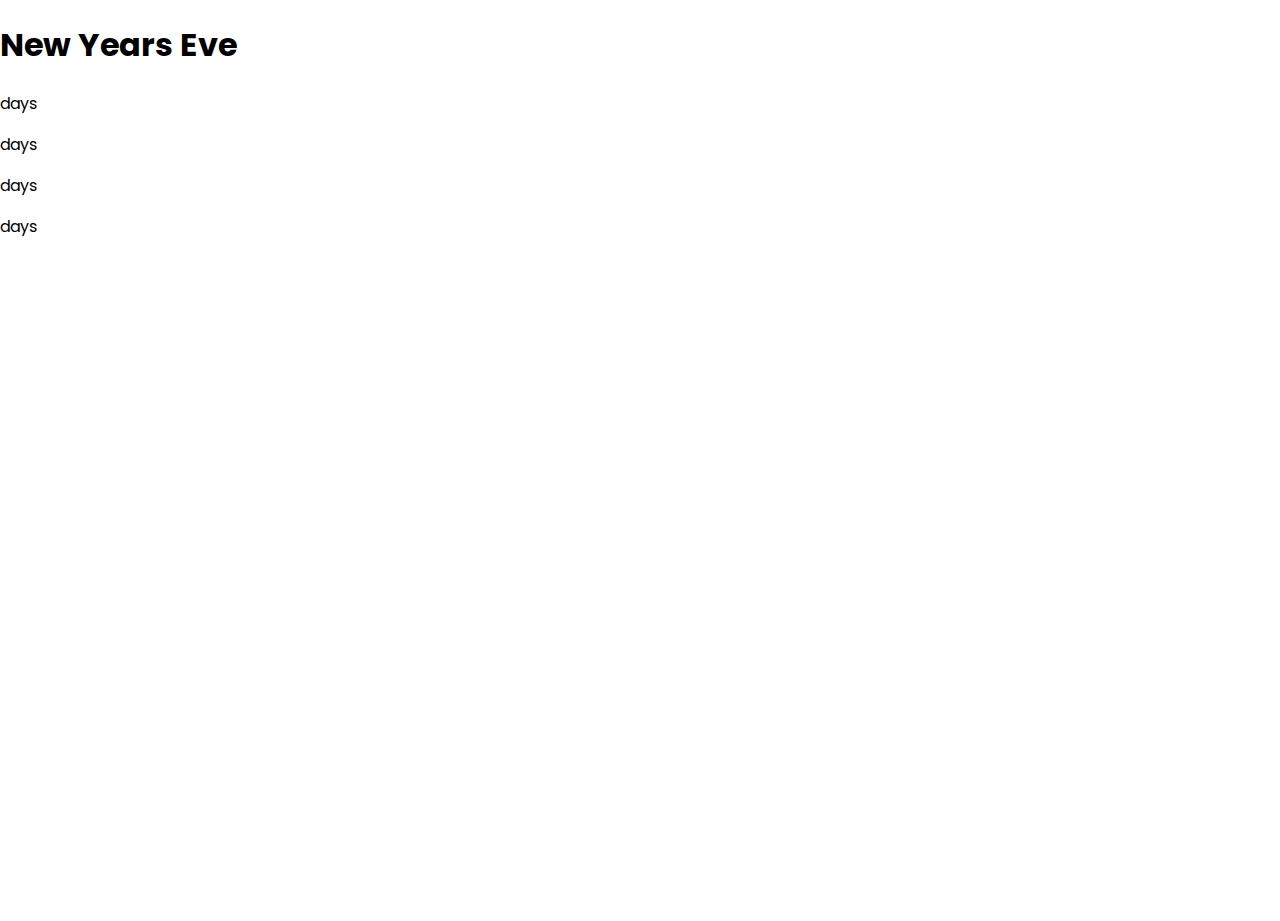
==== countdown-timer/index.html @ 97473a3a "Started the countdown timer page" ====
<!DOCTYPE html>
<html lang="en">
    <head>
        <meta charset="UTF-8">
        <meta name="viewport"
        content="width=device-width, 
        initial-scale=1.0">
        <title>Title</title>
        <link rel="stylesheet" href = "style.css">
        <script srs="script.js" defer></script>
    </head>
    <body>
        <h1>New Years Eve</h1>

        <div class="countdown-contain">
            <div class="days-c">
                <p class="big-text" id="days"></p>
                <span>days</span>
            </div>
            <div class="hours-c">
                <p class="big-text" id="hours"></p>
                <span>days</span>
            </div>
            <div class="minutes-c">
                <p class="big-text" id="minutes"></p>
                <span>days</span>
            </div>
            <div class="seconds-c">
                <p class="big-text" id="seconds"></p>
                <span>days</span>
            </div>
        </div>
    </body>
</html>
---- countdown-timer/style.css ----
@import url('https://fonts.googleapis.com/css2?family=Poppins:wght@200&family=Roboto+Condensed:ital@1&display=swap');


* {
    box-sizing: border-box;

}


body{
    font-family: 'Poppins', sans-serif;
    margin: 0;
    background-image: url("./IMG_20201122_132236.jpg");
    min-height: 100vh;
    background-size: cover;
    background-position: center center;
}
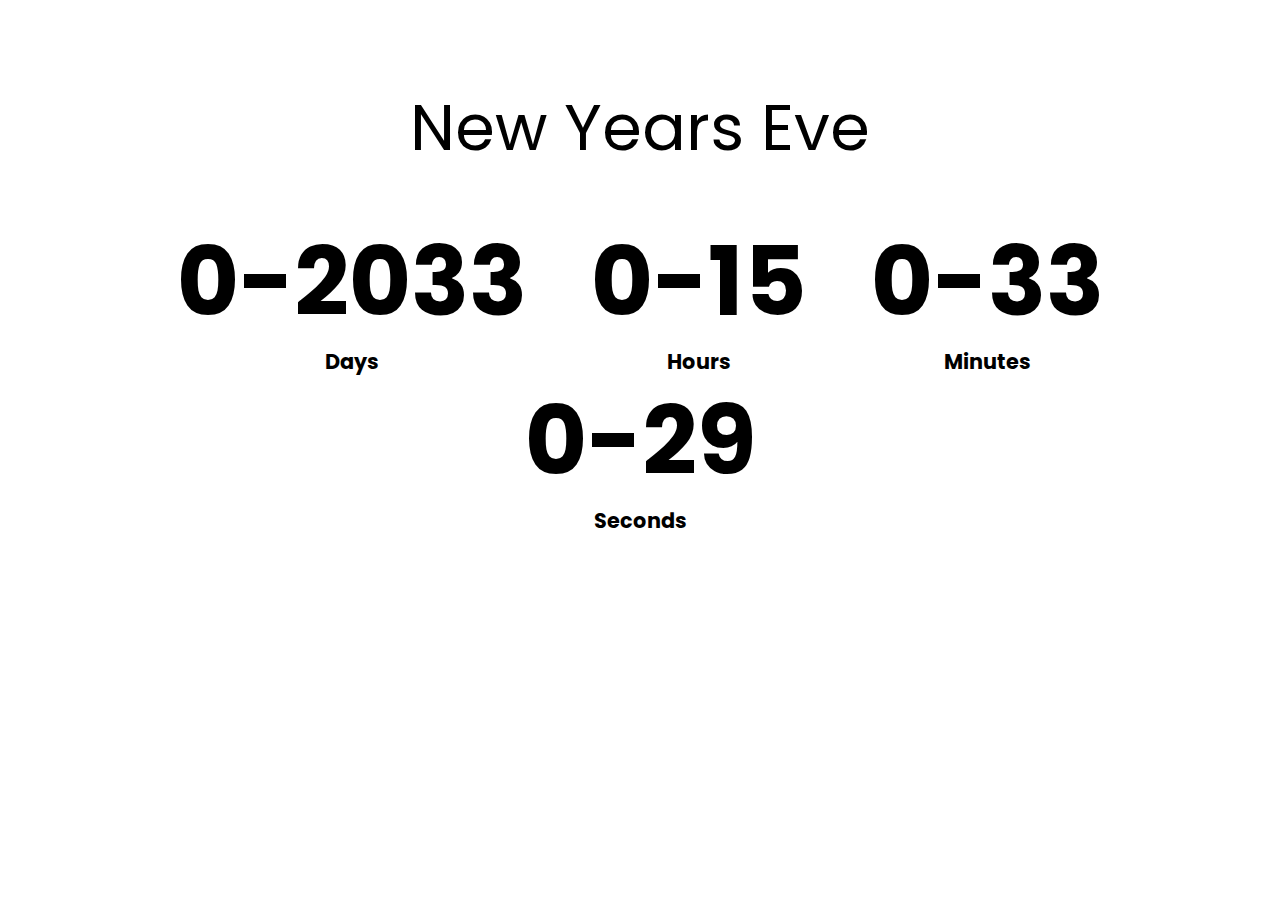
==== commit 8a474901: "finished the countdown timer" ====
--- a/countdown-timer/index.html
+++ b/countdown-timer/index.html
@@ -7,27 +7,27 @@
         initial-scale=1.0">
         <title>Title</title>
         <link rel="stylesheet" href = "style.css">
-        <script srs="script.js" defer></script>
+        <script src="script.js" defer></script>
     </head>
     <body>
         <h1>New Years Eve</h1>
 
-        <div class="countdown-contain">
-            <div class="days-c">
-                <p class="big-text" id="days"></p>
-                <span>days</span>
+        <div class="countdown-container">
+            <div class="countdown-el days-c">
+                <p class="big-text" id="days">0</p>
+                <span>Days</span>
             </div>
-            <div class="hours-c">
-                <p class="big-text" id="hours"></p>
-                <span>days</span>
+            <div class="countdown-el hours-c">
+                <p class="big-text" id="hours">0</p>
+                <span>Hours</span>
             </div>
-            <div class="minutes-c">
-                <p class="big-text" id="minutes"></p>
-                <span>days</span>
+            <div class="countdown-el minutes-c">
+                <p class="big-text" id="minutes">0</p>
+                <span>Minutes</span>
             </div>
-            <div class="seconds-c">
-                <p class="big-text" id="seconds"></p>
-                <span>days</span>
+            <div class="countdown-el seconds-c">
+                <p class="big-text" id="seconds">0</p>
+                <span>Seconds</span>
             </div>
         </div>
     </body>
--- a/countdown-timer/style.css
+++ b/countdown-timer/style.css
@@ -11,7 +11,41 @@
     font-family: 'Poppins', sans-serif;
     margin: 0;
     background-image: url("./IMG_20201122_132236.jpg");
+    display: flex;
+    flex-direction: column;
+    align-items: center;
+    justify-content: top;
     min-height: 100vh;
     background-size: cover;
     background-position: center center;
-}+}
+
+h1{
+    font-weight: normal;
+    font-size: 4rem;
+    margin-top: 5rem;
+}
+
+.countdown-container{
+    display: flex;
+    flex-wrap: wrap;
+    justify-content: center;
+   
+}
+
+.big-text{
+    font-weight: bold;
+    font-size: 6rem;
+    line-height: 1;
+    margin: 1rem 2rem;
+}
+
+.countdown-el{
+    text-align: center;
+}
+
+.countdown-el span{
+    font-weight: bold;
+    font-size: 1.3rem;
+}
+
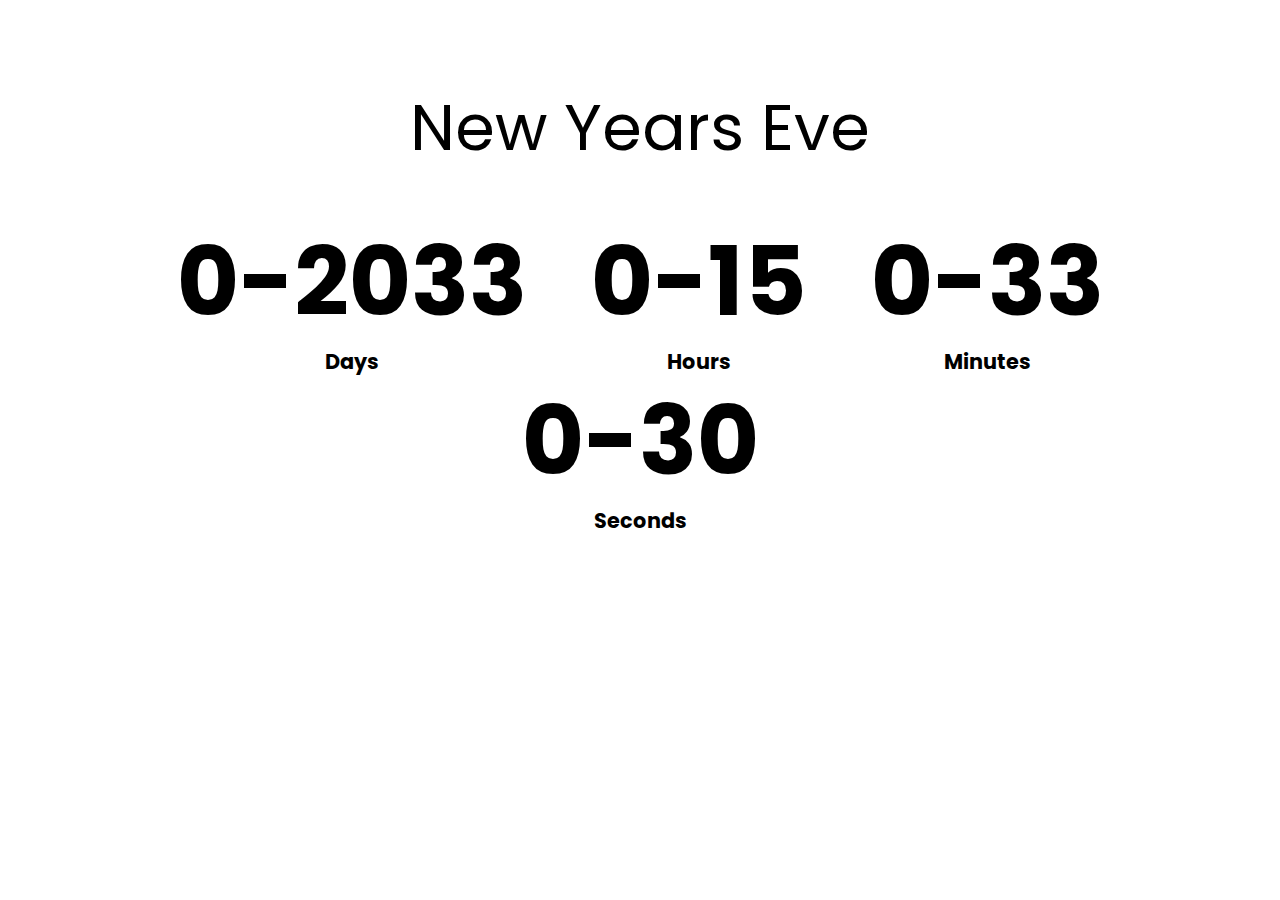
==== commit 0ff0f41b: "started recipe" ====
--- a/countdown-timer/index.html
+++ b/countdown-timer/index.html
@@ -5,7 +5,7 @@
         <meta name="viewport"
         content="width=device-width, 
         initial-scale=1.0">
-        <title>Title</title>
+        <title>Count Down</title>
         <link rel="stylesheet" href = "style.css">
         <script src="script.js" defer></script>
     </head>
